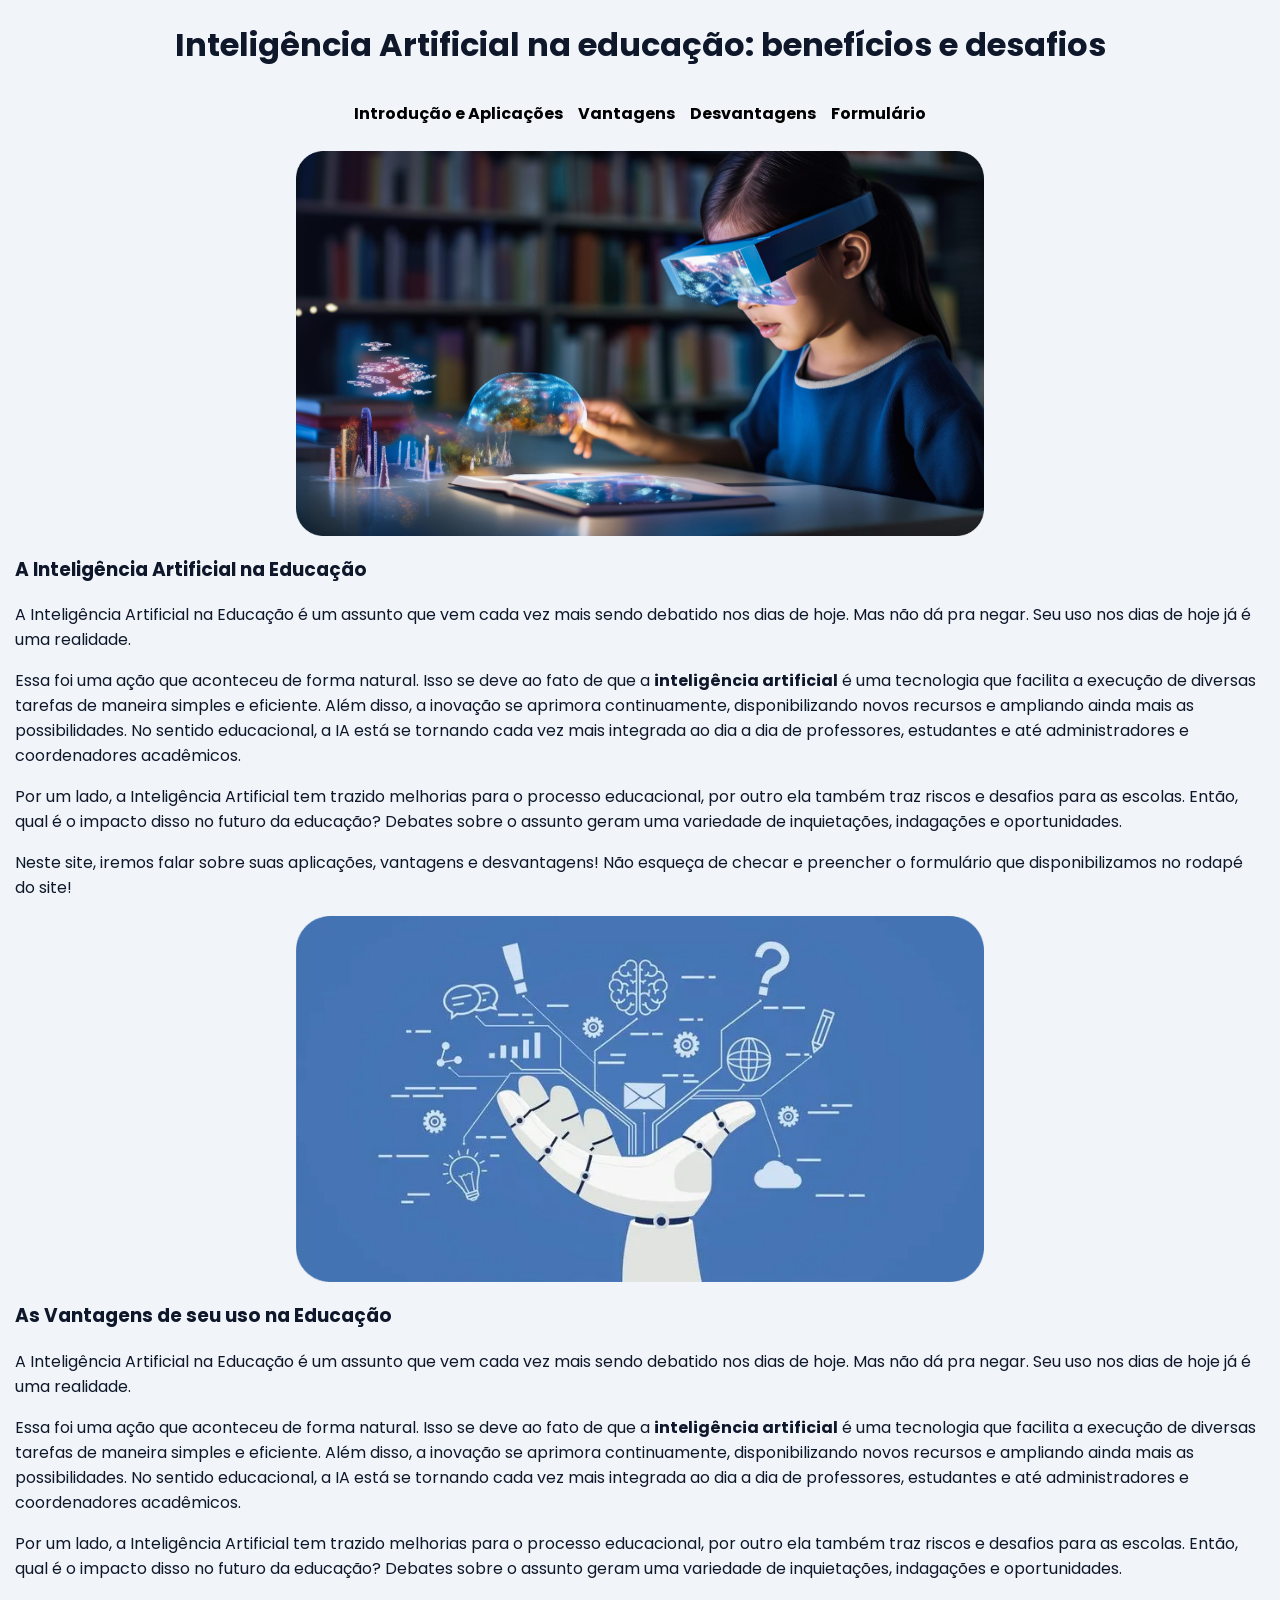
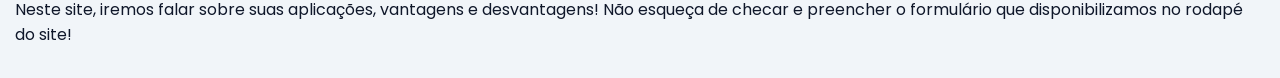
==== index.html @ 5886170f "first commit" ====
<!DOCTYPE html>
    <html lang="pt-BR">

    <head>
    <meta charset="UTF-8">
    <meta name="viewport" content="width=device-width, initial-scale=1.0">
    <title>A Inteligência Artificial na Educação</title>

    <link rel="stylesheet" href="styles/style.css">
    <link href="https://fonts.googleapis.com/css2?family=Poppins&display=swap" rel="stylesheet">
</head>

<header>

    <h1>Inteligência Artificial na educação: benefícios e desafios</h1>
</header>

<nav>
    <a href="Intro">Introdução e Aplicações</a>
    <a href="Vantagens">Vantagens</a>
    <a href="Desvantagens">Desvantagens</a>
    <a href="Form">Formulário</a>
    
    
</nav>

<main>

    <section id="Intro">
        <img src="images/ia2.png" alt="Imagem de ia" width="750" height="550">
        <h3>A Inteligência Artificial na Educação</h3>
        <p>A Inteligência Artificial na Educação é um assunto que vem cada vez mais sendo debatido nos dias de hoje. Mas não dá pra negar. Seu uso nos dias de hoje já é uma realidade. </p>
        <p>Essa foi uma ação que aconteceu de forma natural. Isso se deve ao fato de que a <b>inteligência artificial</b> é uma tecnologia que facilita a execução de diversas tarefas de maneira simples e eficiente. Além disso, a inovação se aprimora continuamente, disponibilizando novos recursos e ampliando ainda mais as possibilidades. No sentido educacional, a IA está se tornando cada vez mais integrada ao dia a dia de professores, estudantes e até administradores e coordenadores acadêmicos.</p>
        <p>Por um lado, a Inteligência Artificial tem trazido melhorias para o processo educacional, por outro ela também traz riscos e desafios para as escolas. Então, qual é o impacto disso no futuro da educação? Debates sobre o assunto geram uma variedade de inquietações, indagações e oportunidades.</p>
        <p>Neste site, iremos falar sobre suas aplicações, vantagens e desvantagens! Não esqueça de checar e preencher o formulário que disponibilizamos no rodapé do site!</p>
    </section>

    <section id="Vantagens">
        <img src="images/ia3.png" alt="Imagem de ia" width="750" height="550">
        <h3>As Vantagens de seu uso na Educação</h3>
        <p>A Inteligência Artificial na Educação é um assunto que vem cada vez mais sendo debatido nos dias de hoje. Mas não dá pra negar. Seu uso nos dias de hoje já é uma realidade. </p>
        <p>Essa foi uma ação que aconteceu de forma natural. Isso se deve ao fato de que a <b>inteligência artificial</b> é uma tecnologia que facilita a execução de diversas tarefas de maneira simples e eficiente. Além disso, a inovação se aprimora continuamente, disponibilizando novos recursos e ampliando ainda mais as possibilidades. No sentido educacional, a IA está se tornando cada vez mais integrada ao dia a dia de professores, estudantes e até administradores e coordenadores acadêmicos.</p>
        <p>Por um lado, a Inteligência Artificial tem trazido melhorias para o processo educacional, por outro ela também traz riscos e desafios para as escolas. Então, qual é o impacto disso no futuro da educação? Debates sobre o assunto geram uma variedade de inquietações, indagações e oportunidades.</p>
        <p>Neste site, iremos falar sobre suas aplicações, vantagens e desvantagens! Não esqueça de checar e preencher o formulário que disponibilizamos no rodapé do site!</p>
    </section>
</main>
---- styles/style.css ----
/* MOBILE FIRST = começa pelo celular */
body {
    font-family: 'Poppins', sans-serif;
    margin: 0;
    background-color: #f1f5f9;
    color: #0f172a;
}

/* 🌙 modo escuro */
body.dark {
    background-color: #020617;
    color: #f1f5f9;
}

/* Header */
header {
    text-align: center;
    padding: px;
}

/* Menu */
nav {
    display: flex;
    justify-content: center;
    gap: 15px;
    padding: 10px;
}


.container {
display: flex; 
align-items: flex-start; 
}
img {
width: 150px;
height: auto;
margin-right: 10px; 
}


img {

display: block;
margin: auto;
width: 55%;
}

/* Conteúdo */
main {
    padding: 15px;
}

nav a {
    color: rgb(0, 0, 0);
    text-decoration: none;
    font-weight: bold;
}

nav a:hover {
    color: #4f3cf8; /* efeito ao passar o mouse */
}


@media (min-width: 768px) {
    .container {
        grid-template-columns: repeat(2, 1fr);
    }
}

/* 💻 DESKTOP */
@media (min-width: 1024px) {
    .container {
        grid-template-columns: repeat(3, 1fr);
    }
}
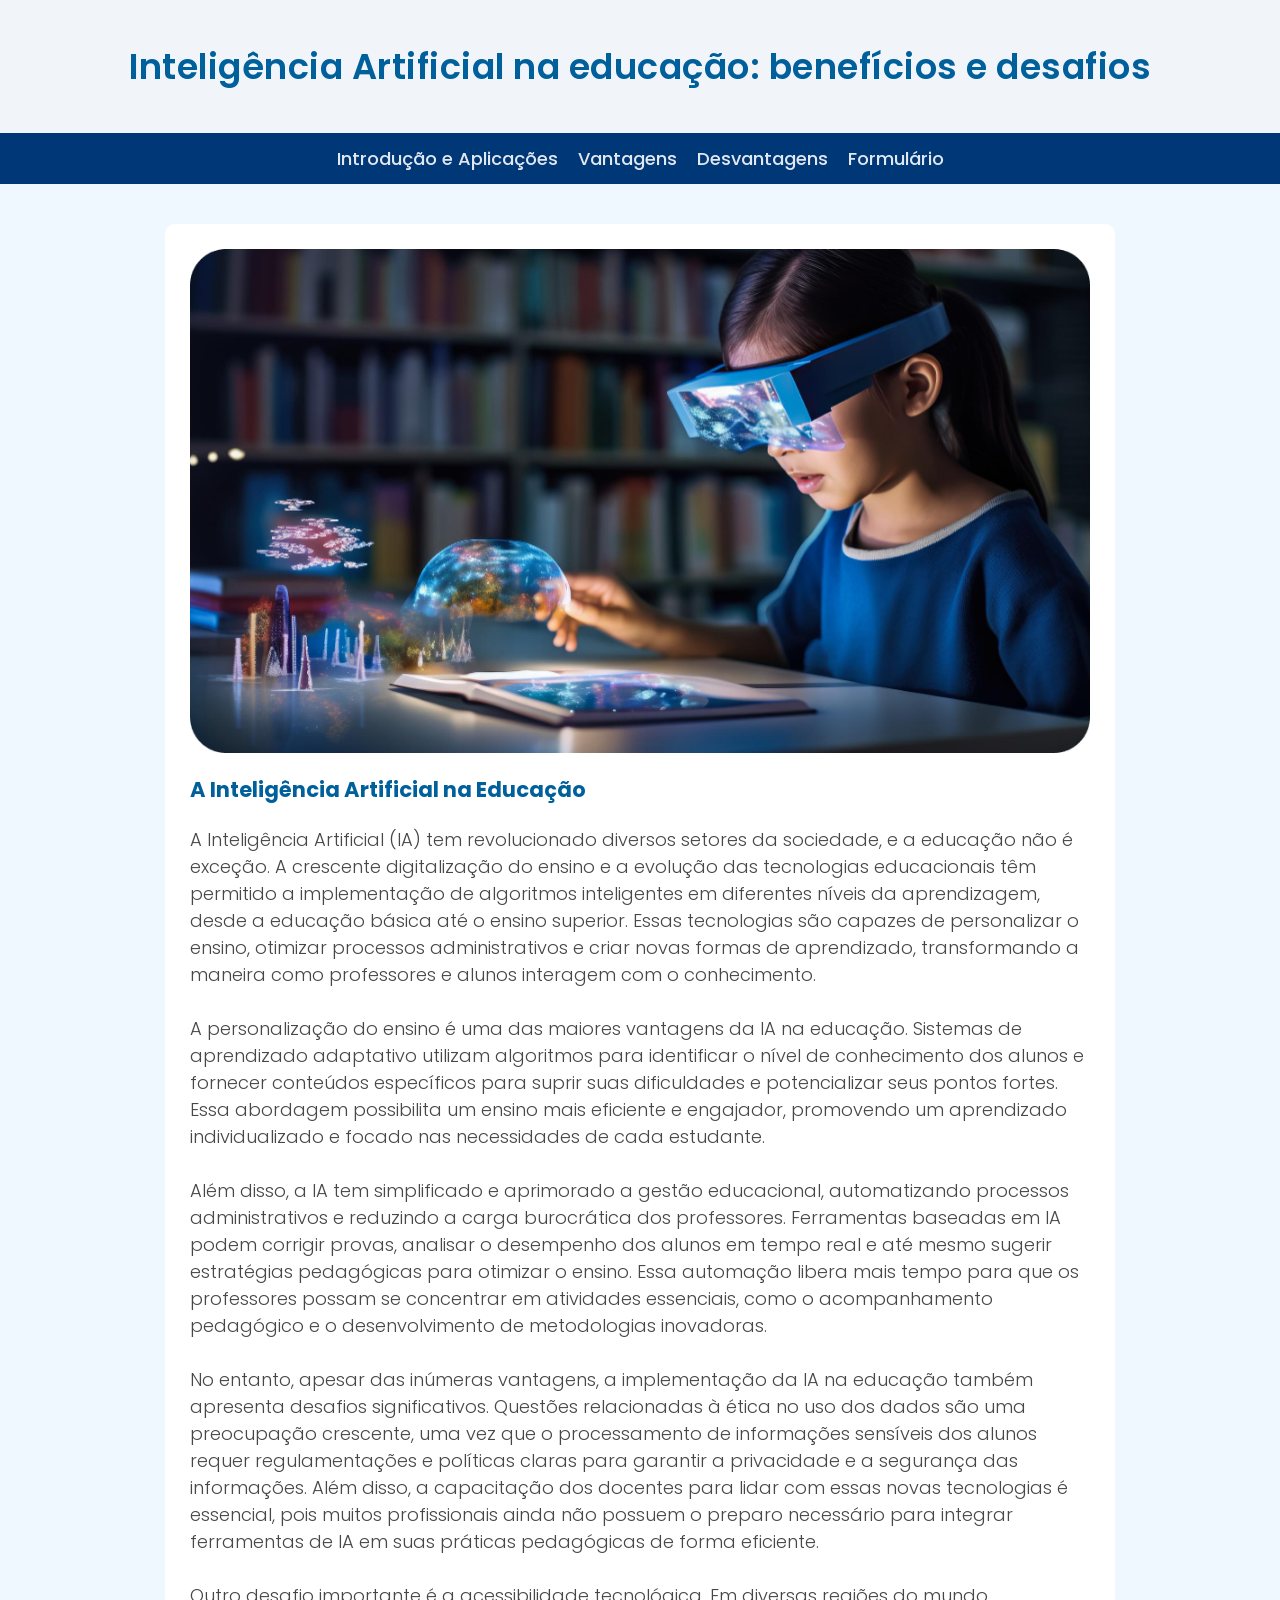
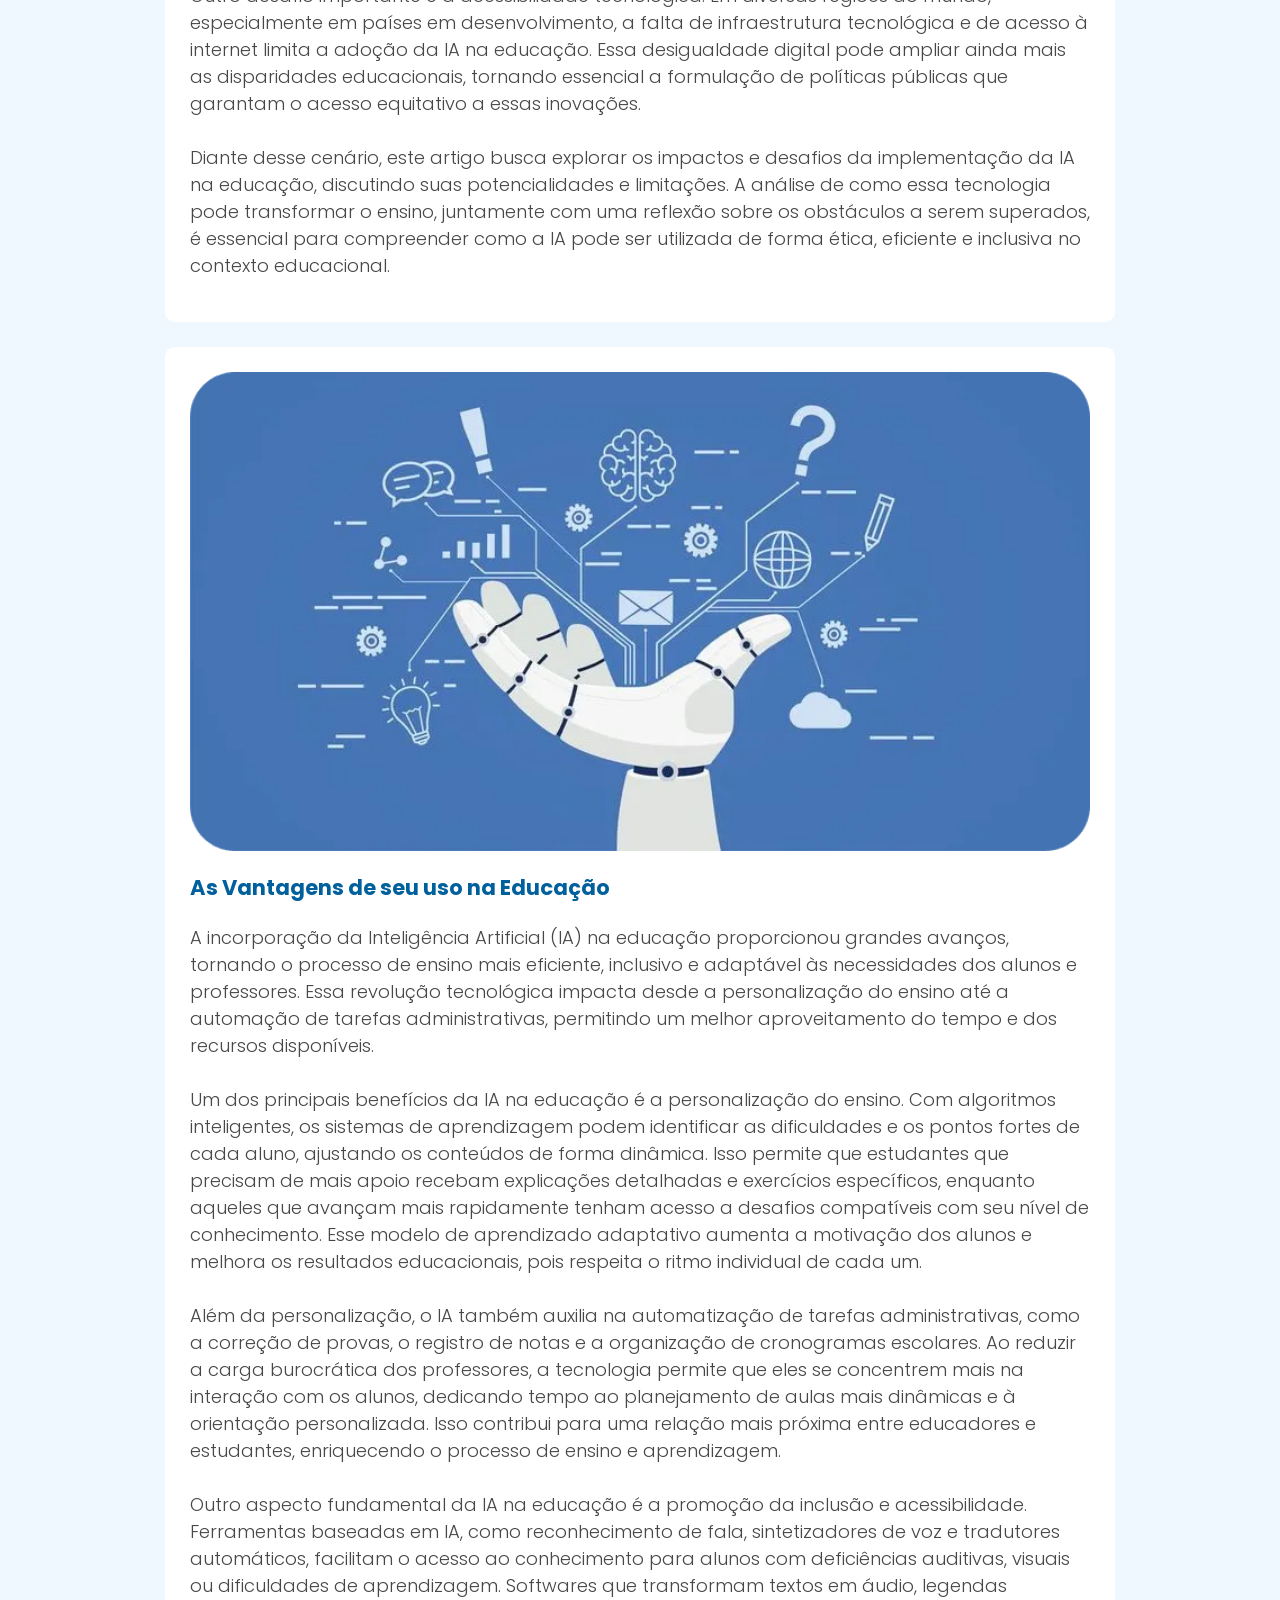
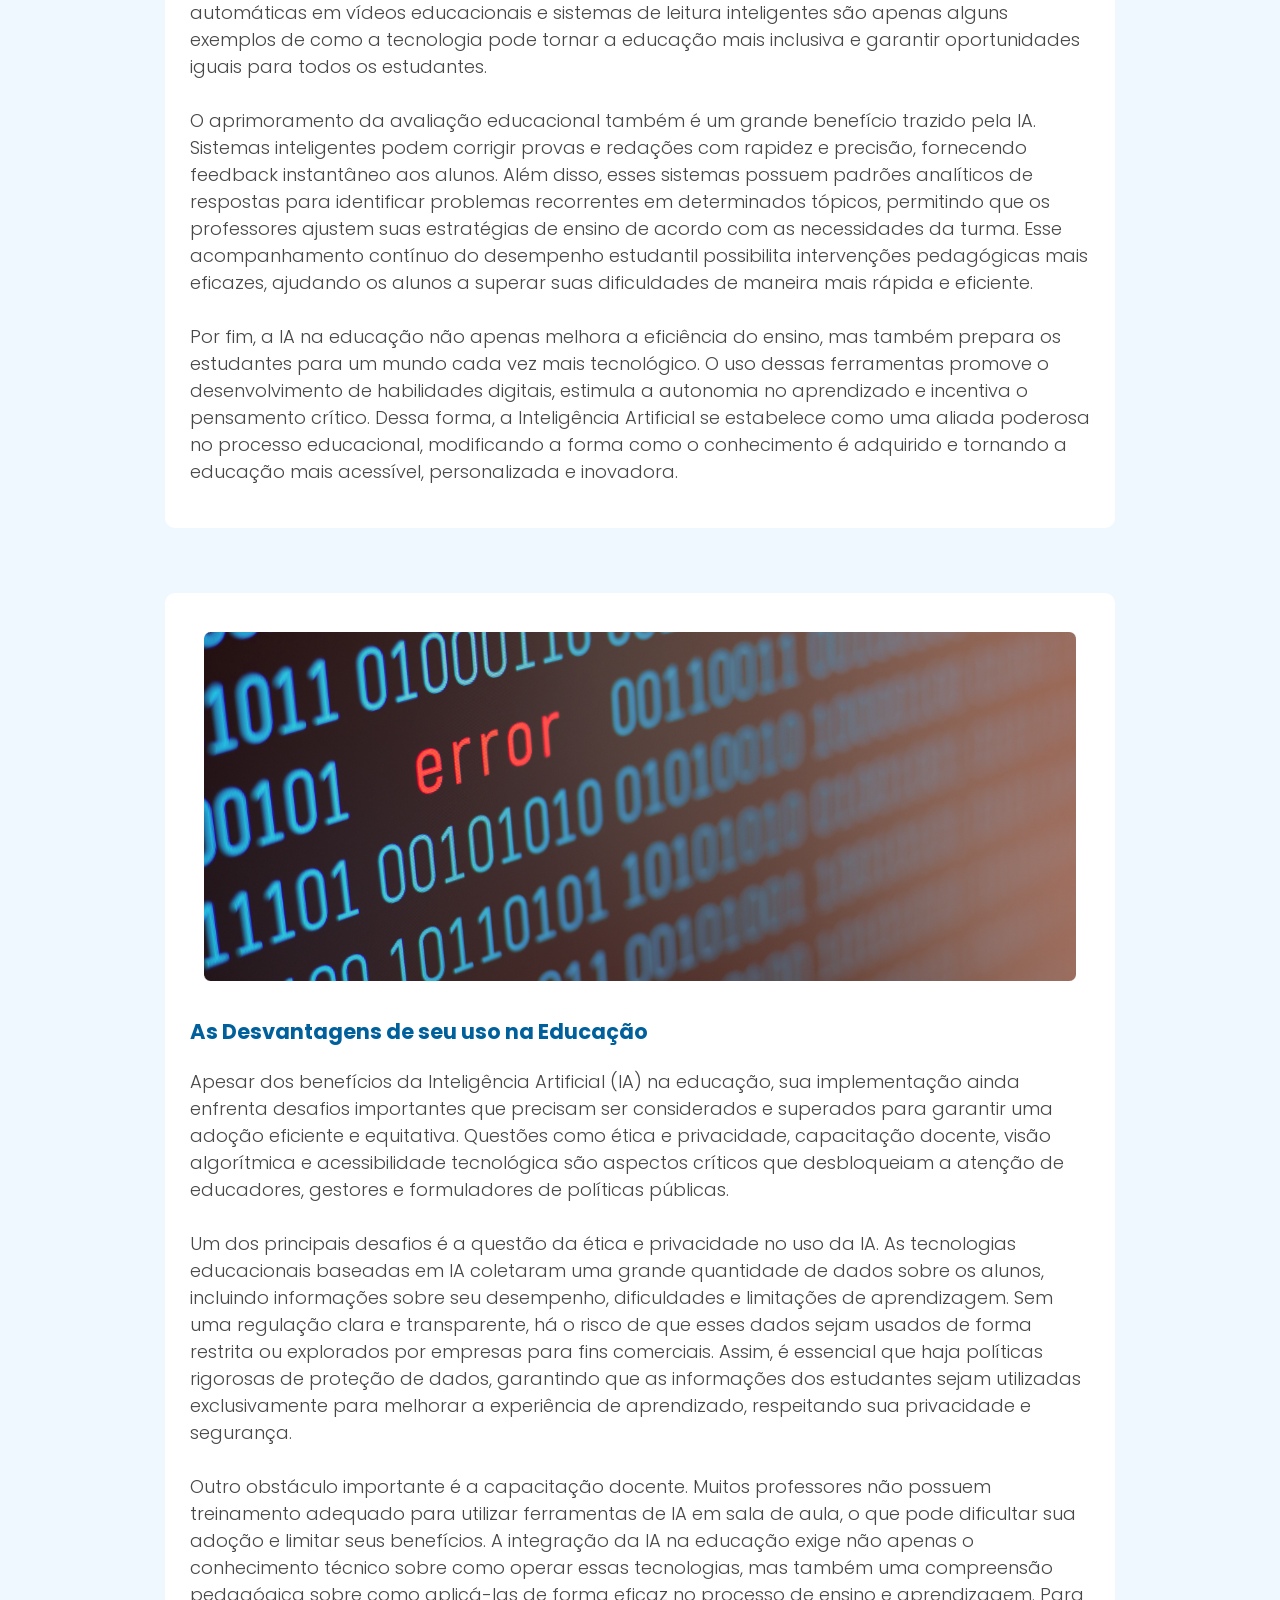
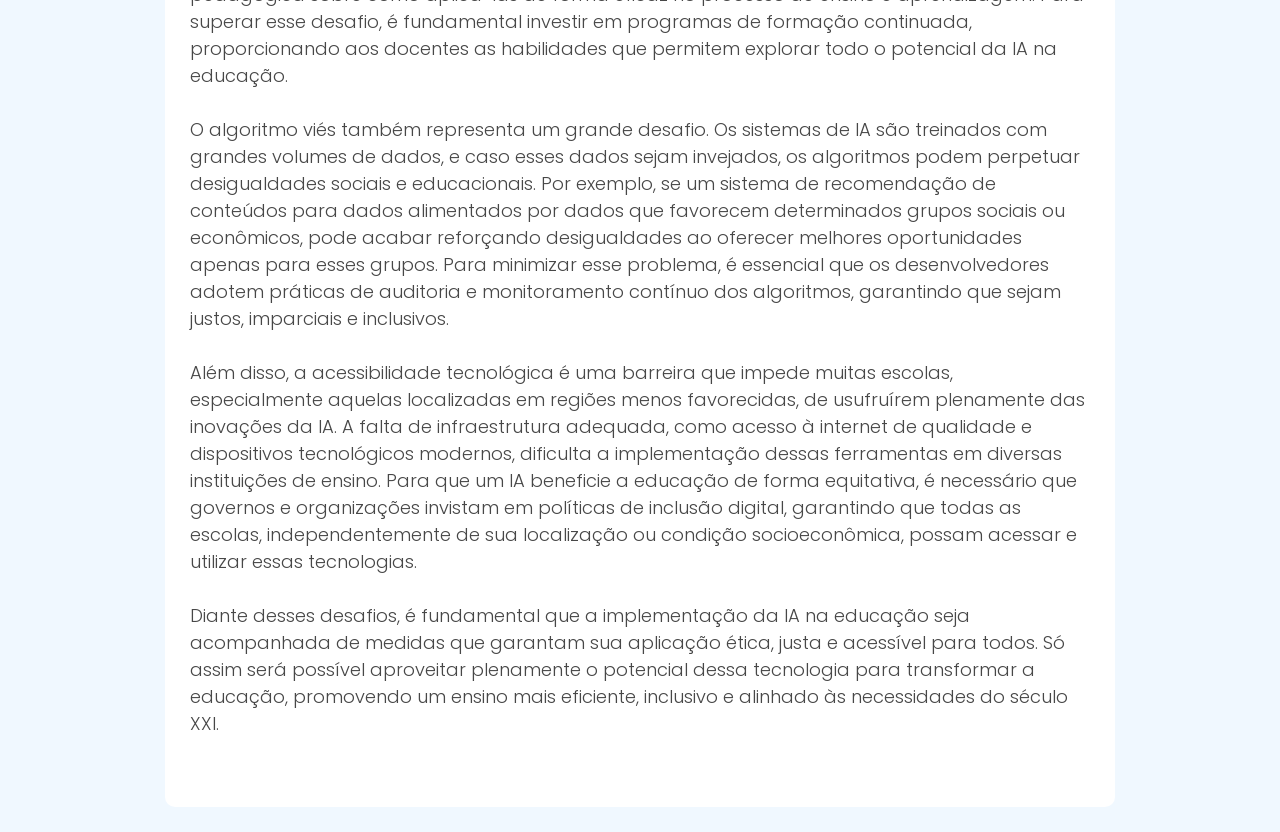
==== commit 347cc760: "Alteracao almost finish" ====
--- a/index.html
+++ b/index.html
@@ -1,46 +1,89 @@
-<!DOCTYPE html>
-    <html lang="pt-BR">
+    <!DOCTYPE html>
+        <html lang="pt-BR">
 
-    <head>
-    <meta charset="UTF-8">
-    <meta name="viewport" content="width=device-width, initial-scale=1.0">
-    <title>A Inteligência Artificial na Educação</title>
+        <head>
+        <meta charset="UTF-8">
+        <meta name="viewport" content="width=device-width, initial-scale=1.0">
+        <title>A Inteligência Artificial na Educação</title>
 
-    <link rel="stylesheet" href="styles/style.css">
-    <link href="https://fonts.googleapis.com/css2?family=Poppins&display=swap" rel="stylesheet">
-</head>
+        <link rel="apple-touch-icon" sizes="180x180" href="favicon_io/apple-touch-icon.png">
+        <link rel="icon" type="image/png" sizes="32x32" href="favicon_io/favicon-32x32.png">
+        <link rel="icon" type="image/png" sizes="16x16" href="favicon_io/favicon-16x16.png">
+        <link rel="stylesheet" href="styles/style.css">
+        <link href="https://fonts.googleapis.com/css2?family=Poppins:wght@300;400;600&display=swap" rel="stylesheet">
+    </head>
 
-<header>
+<body>
+    <header>
+        <h1>Inteligência Artificial na educação: benefícios e desafios</h1>
+    </header>   
 
-    <h1>Inteligência Artificial na educação: benefícios e desafios</h1>
-</header>
+    <nav>
+        <a href="#Intro">Introdução e Aplicações</a>
+        <a href="#Vantagens">Vantagens</a>
+        <a href="#Desvantagens">Desvantagens</a>
+        <a href="form.html">Formulário</a>
+        
+        
+    </nav>
 
-<nav>
-    <a href="Intro">Introdução e Aplicações</a>
-    <a href="Vantagens">Vantagens</a>
-    <a href="Desvantagens">Desvantagens</a>
-    <a href="Form">Formulário</a>
-    
-    
-</nav>
+    <main>
 
-<main>
+        <div class="container">
+        <section id="Intro">
+            <img src="images/ia2.png" alt="Imagem de ia" width="750" height="550">
+            <h3>A Inteligência Artificial na Educação</h3>
+                <p>
+                    A Inteligência Artificial (IA) tem revolucionado diversos setores da sociedade, e a educação não é exceção. A crescente digitalização do ensino e a evolução das tecnologias educacionais têm permitido a implementação de algoritmos inteligentes em diferentes níveis da aprendizagem, desde a educação básica até o ensino superior. Essas tecnologias são capazes de personalizar o ensino, otimizar processos administrativos e criar novas formas de aprendizado, transformando a maneira como professores e alunos interagem com o conhecimento. <br><br>
+                    A personalização do ensino é uma das maiores vantagens da IA na educação. Sistemas de aprendizado adaptativo utilizam algoritmos para identificar o nível de conhecimento dos alunos e fornecer conteúdos específicos para suprir suas dificuldades e potencializar seus pontos fortes. Essa abordagem possibilita um ensino mais eficiente e engajador, promovendo um aprendizado individualizado e focado nas necessidades de cada estudante. <br><br>
+                    Além disso, a IA tem simplificado e aprimorado a gestão educacional, automatizando processos administrativos e reduzindo a carga burocrática dos professores. Ferramentas baseadas em IA podem corrigir provas, analisar o desempenho dos alunos em tempo real e até mesmo sugerir estratégias pedagógicas para otimizar o ensino. Essa automação libera mais tempo para que os professores possam se concentrar em atividades essenciais, como o acompanhamento pedagógico e o desenvolvimento de metodologias inovadoras. <br><br>
+                    No entanto, apesar das inúmeras vantagens, a implementação da IA na educação também apresenta desafios significativos. Questões relacionadas à ética no uso dos dados são uma preocupação crescente, uma vez que o processamento de informações sensíveis dos alunos requer regulamentações e políticas claras para garantir a privacidade e a segurança das informações. Além disso, a capacitação dos docentes para lidar com essas novas tecnologias é essencial, pois muitos profissionais ainda não possuem o preparo necessário para integrar ferramentas de IA em suas práticas pedagógicas de forma eficiente. <br><br>
+                    Outro desafio importante é a acessibilidade tecnológica. Em diversas regiões do mundo, especialmente em países em desenvolvimento, a falta de infraestrutura tecnológica e de acesso à internet limita a adoção da IA na educação. Essa desigualdade digital pode ampliar ainda mais as disparidades educacionais, tornando essencial a formulação de políticas públicas que garantam o acesso equitativo a essas inovações. <br><br>
+                    Diante desse cenário, este artigo busca explorar os impactos e desafios da implementação da IA na educação, discutindo suas potencialidades e limitações. A análise de como essa tecnologia pode transformar o ensino, juntamente com uma reflexão sobre os obstáculos a serem superados, é essencial para compreender como a IA pode ser utilizada de forma ética, eficiente e inclusiva no contexto educacional. 
+                </p>
+        </section>
+        </div>
 
-    <section id="Intro">
-        <img src="images/ia2.png" alt="Imagem de ia" width="750" height="550">
-        <h3>A Inteligência Artificial na Educação</h3>
-        <p>A Inteligência Artificial na Educação é um assunto que vem cada vez mais sendo debatido nos dias de hoje. Mas não dá pra negar. Seu uso nos dias de hoje já é uma realidade. </p>
-        <p>Essa foi uma ação que aconteceu de forma natural. Isso se deve ao fato de que a <b>inteligência artificial</b> é uma tecnologia que facilita a execução de diversas tarefas de maneira simples e eficiente. Além disso, a inovação se aprimora continuamente, disponibilizando novos recursos e ampliando ainda mais as possibilidades. No sentido educacional, a IA está se tornando cada vez mais integrada ao dia a dia de professores, estudantes e até administradores e coordenadores acadêmicos.</p>
-        <p>Por um lado, a Inteligência Artificial tem trazido melhorias para o processo educacional, por outro ela também traz riscos e desafios para as escolas. Então, qual é o impacto disso no futuro da educação? Debates sobre o assunto geram uma variedade de inquietações, indagações e oportunidades.</p>
-        <p>Neste site, iremos falar sobre suas aplicações, vantagens e desvantagens! Não esqueça de checar e preencher o formulário que disponibilizamos no rodapé do site!</p>
-    </section>
 
-    <section id="Vantagens">
-        <img src="images/ia3.png" alt="Imagem de ia" width="750" height="550">
-        <h3>As Vantagens de seu uso na Educação</h3>
-        <p>A Inteligência Artificial na Educação é um assunto que vem cada vez mais sendo debatido nos dias de hoje. Mas não dá pra negar. Seu uso nos dias de hoje já é uma realidade. </p>
-        <p>Essa foi uma ação que aconteceu de forma natural. Isso se deve ao fato de que a <b>inteligência artificial</b> é uma tecnologia que facilita a execução de diversas tarefas de maneira simples e eficiente. Além disso, a inovação se aprimora continuamente, disponibilizando novos recursos e ampliando ainda mais as possibilidades. No sentido educacional, a IA está se tornando cada vez mais integrada ao dia a dia de professores, estudantes e até administradores e coordenadores acadêmicos.</p>
-        <p>Por um lado, a Inteligência Artificial tem trazido melhorias para o processo educacional, por outro ela também traz riscos e desafios para as escolas. Então, qual é o impacto disso no futuro da educação? Debates sobre o assunto geram uma variedade de inquietações, indagações e oportunidades.</p>
-        <p>Neste site, iremos falar sobre suas aplicações, vantagens e desvantagens! Não esqueça de checar e preencher o formulário que disponibilizamos no rodapé do site!</p>
-    </section>
-</main>+        <div class="container">
+        <section id="Vantagens">
+            <img src="images/ia3.png" alt="Imagem de ia" width="750" height="550">
+            <h3>As Vantagens de seu uso na Educação</h3>
+            <p>
+               A incorporação da Inteligência Artificial (IA) na educação proporcionou grandes avanços, tornando o processo de ensino mais eficiente, inclusivo e adaptável às necessidades dos alunos e professores. Essa revolução tecnológica impacta desde a personalização do ensino até a automação de tarefas administrativas, permitindo um melhor aproveitamento do tempo e dos recursos disponíveis. <br><br>
+               Um dos principais benefícios da IA na educação é a personalização do ensino. Com algoritmos inteligentes, os sistemas de aprendizagem podem identificar as dificuldades e os pontos fortes de cada aluno, ajustando os conteúdos de forma dinâmica. Isso permite que estudantes que precisam de mais apoio recebam explicações detalhadas e exercícios específicos, enquanto aqueles que avançam mais rapidamente tenham acesso a desafios compatíveis com seu nível de conhecimento. Esse modelo de aprendizado adaptativo aumenta a motivação dos alunos e melhora os resultados educacionais, pois respeita o ritmo individual de cada um. <br><br>
+               Além da personalização, o IA também auxilia na automatização de tarefas administrativas, como a correção de provas, o registro de notas e a organização de cronogramas escolares. Ao reduzir a carga burocrática dos professores, a tecnologia permite que eles se concentrem mais na interação com os alunos, dedicando tempo ao planejamento de aulas mais dinâmicas e à orientação personalizada. Isso contribui para uma relação mais próxima entre educadores e estudantes, enriquecendo o processo de ensino e aprendizagem. <br><br>
+               Outro aspecto fundamental da IA na educação é a promoção da inclusão e acessibilidade. Ferramentas baseadas em IA, como reconhecimento de fala, sintetizadores de voz e tradutores automáticos, facilitam o acesso ao conhecimento para alunos com deficiências auditivas, visuais ou dificuldades de aprendizagem. Softwares que transformam textos em áudio, legendas automáticas em vídeos educacionais e sistemas de leitura inteligentes são apenas alguns exemplos de como a tecnologia pode tornar a educação mais inclusiva e garantir oportunidades iguais para todos os estudantes. <br><br>
+               O aprimoramento da avaliação educacional também é um grande benefício trazido pela IA. Sistemas inteligentes podem corrigir provas e redações com rapidez e precisão, fornecendo feedback instantâneo aos alunos. Além disso, esses sistemas possuem padrões analíticos de respostas para identificar problemas recorrentes em determinados tópicos, permitindo que os professores ajustem suas estratégias de ensino de acordo com as necessidades da turma. Esse acompanhamento contínuo do desempenho estudantil possibilita intervenções pedagógicas mais eficazes, ajudando os alunos a superar suas dificuldades de maneira mais rápida e eficiente. <br><br>
+               Por fim, a IA na educação não apenas melhora a eficiência do ensino, mas também prepara os estudantes para um mundo cada vez mais tecnológico. O uso dessas ferramentas promove o desenvolvimento de habilidades digitais, estimula a autonomia no aprendizado e incentiva o pensamento crítico. Dessa forma, a Inteligência Artificial se estabelece como uma aliada poderosa no processo educacional, modificando a forma como o conhecimento é adquirido e tornando a educação mais acessível, personalizada e inovadora.
+            </p>
+        </section>
+    </main>
+    </div>
+
+    <div class="container">
+        <section id="Desvantagens">
+            <img src="images/ia4.png" alt="Imagem de ia" width="750" height="550">
+            <h3>As Desvantagens de seu uso na Educação</h3>
+    <p>
+        Apesar dos benefícios da Inteligência Artificial (IA) na educação, sua implementação ainda enfrenta desafios importantes que precisam ser considerados e superados para garantir uma adoção eficiente e equitativa. Questões como ética e privacidade, capacitação docente, visão algorítmica e acessibilidade tecnológica são aspectos críticos que desbloqueiam a atenção de educadores, gestores e formuladores de políticas públicas. <br><br>
+        Um dos principais desafios é a questão da ética e privacidade no uso da IA. As tecnologias educacionais baseadas em IA coletaram uma grande quantidade de dados sobre os alunos, incluindo informações sobre seu desempenho, dificuldades e limitações de aprendizagem. Sem uma regulação clara e transparente, há o risco de que esses dados sejam usados de forma restrita ou explorados por empresas para fins comerciais. Assim, é essencial que haja políticas rigorosas de proteção de dados, garantindo que as informações dos estudantes sejam utilizadas exclusivamente para melhorar a experiência de aprendizado, respeitando sua privacidade e segurança. <br><br>
+        Outro obstáculo importante é a capacitação docente. Muitos professores não possuem treinamento adequado para utilizar ferramentas de IA em sala de aula, o que pode dificultar sua adoção e limitar seus benefícios. A integração da IA na educação exige não apenas o conhecimento técnico sobre como operar essas tecnologias, mas também uma compreensão pedagógica sobre como aplicá-las de forma eficaz no processo de ensino e aprendizagem. Para superar esse desafio, é fundamental investir em programas de formação continuada, proporcionando aos docentes as habilidades que permitem explorar todo o potencial da IA na educação. <br><br>
+        O algoritmo viés também representa um grande desafio. Os sistemas de IA são treinados com grandes volumes de dados, e caso esses dados sejam invejados, os algoritmos podem perpetuar desigualdades sociais e educacionais. Por exemplo, se um sistema de recomendação de conteúdos para dados alimentados por dados que favorecem determinados grupos sociais ou econômicos, pode acabar reforçando desigualdades ao oferecer melhores oportunidades apenas para esses grupos. Para minimizar esse problema, é essencial que os desenvolvedores adotem práticas de auditoria e monitoramento contínuo dos algoritmos, garantindo que sejam justos, imparciais e inclusivos. <br><br>
+        Além disso, a acessibilidade tecnológica é uma barreira que impede muitas escolas, especialmente aquelas localizadas em regiões menos favorecidas, de usufruírem plenamente das inovações da IA. A falta de infraestrutura adequada, como acesso à internet de qualidade e dispositivos tecnológicos modernos, dificulta a implementação dessas ferramentas em diversas instituições de ensino. Para que um IA beneficie a educação de forma equitativa, é necessário que governos e organizações invistam em políticas de inclusão digital, garantindo que todas as escolas, independentemente de sua localização ou condição socioeconômica, possam acessar e utilizar essas tecnologias.  <br><br>
+        Diante desses desafios, é fundamental que a implementação da IA na educação seja acompanhada de medidas que garantam sua aplicação ética, justa e acessível para todos. Só assim será possível aproveitar plenamente o potencial dessa tecnologia para transformar a educação, promovendo um ensino mais eficiente, inclusivo e alinhado às necessidades do século XXI. <br><br>
+    </p>
+        </section>
+
+        </div>
+<script>
+        const modal=document.getElementById('modalContato');
+    document.getElementById('abrirContato').onclick=()=>modal.style.display='flex';
+    document.getElementById('fecharModal').onclick=()=>modal.style.display='none';
+    window.onclick=(e)=>{if(e.target===modal){modal.style.display='none';}}
+    document.getElementById('meuForm').addEventListener('submit',function(e){e.preventDefault();document.getElementById('msg').style.display='block';this.reset();});
+    </script>
+</script>
+</html>
+    </body>
+    </main>
--- a/styles/style.css
+++ b/styles/style.css
@@ -1,40 +1,49 @@
 /* MOBILE FIRST = começa pelo celular */
 body {
     font-family: 'Poppins', sans-serif;
+    font-weight: 300; /* mais fino */
+    font-size: 18px;  /* um pouco maior */
     margin: 0;
-    background-color: #f1f5f9;
-    color: #0f172a;
+    background-color: aliceblue;
+    color: #474747;
 }
 
 /* 🌙 modo escuro */
 body.dark {
-    background-color: #020617;
+    background-color: #020617;  
     color: #f1f5f9;
 }
 
 /* Header */
 header {
     text-align: center;
-    padding: px;
+    padding: 40px 20px;
+    background-color: #F1F5F9;
+    color: #00609C;
 }
 
-/* Menu */
-nav {
-    display: flex;
-    justify-content: center;
-    gap: 15px;
-    padding: 10px;
+.container {
+  max-width: 900px;
+  margin: 25px auto;
+  padding: 25px;
+  background-color: #ffffff;
+  border-radius: 10px;
 }
 
+h1 {
+    margin: 0;
+    font-size: 2.2rem;
+    font-weight: 600;
+    letter-spacing: 0.5px;
+}
+.container img {
+  width: 100%;
+  height: auto;
+  border-radius: 8px; 
+}
 
-.container {
-display: flex; 
-align-items: flex-start; 
-}
-img {
-width: 150px;
-height: auto;
-margin-right: 10px; 
+h3 {
+    color: #00609C;
 }
 
 
@@ -47,17 +56,51 @@
 
 /* Conteúdo */
 main {
-    padding: 15px;
+    padding: 15px;  
+}
+
+html {
+    scroll-behavior: smooth;
+}
+
+form{
+  display: flex;
+  flex-direction: column;
+  gap: 10px;
+  padding: 20px;
+  border-radius: 15px;
+  text-align: center;
+}
+
+input,textarea,select, button{
+  padding: 10px;
+  border-radius: 10px;
+  border: 1px solid #cccc;
+  width: 300px;
+  max-width: 600px;
+  align-self: center;
+}
+
+nav {
+    display: flex;
+    justify-content: center;
+    gap: 20px;
+    padding: 12px;
+    color: aliceblue;
+    background-color: #003777;
+    position:sticky;
+    top: 0;
 }
 
 nav a {
-    color: rgb(0, 0, 0);
+    color: #e2e8f0;
     text-decoration: none;
-    font-weight: bold;
+    font-weight: 500;
+    position: relative;
 }
 
 nav a:hover {
-    color: #4f3cf8; /* efeito ao passar o mouse */
+    color: #006DB2; /* efeito ao passar o mouse */
 }
 
 
